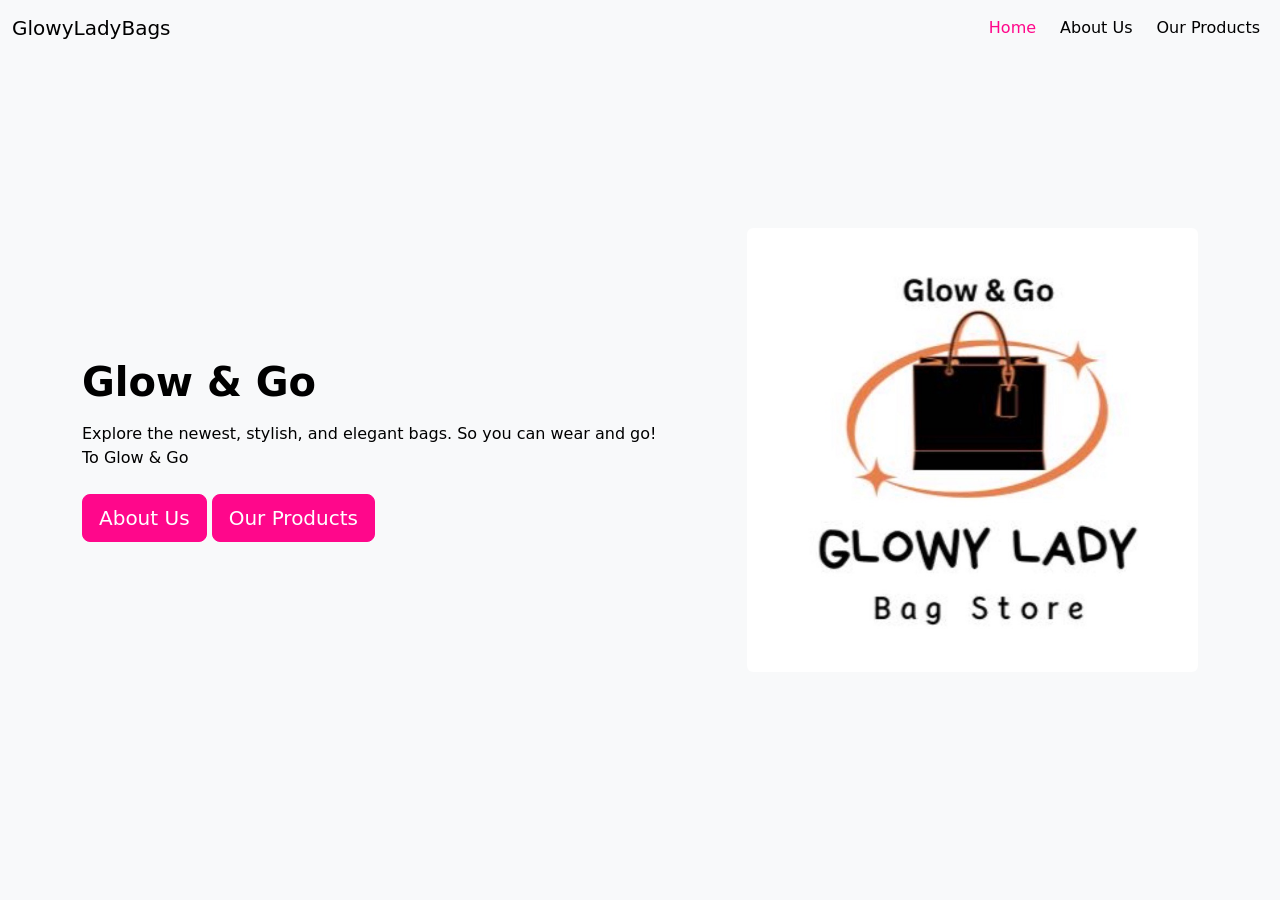
==== index.html @ aa00d47a "first commit" ====
<!doctype html>
<html lang="en">
  <head>
    <meta charset="UTF-8" />
    <meta name="viewport" content="width=device-width, initial-scale=1.0" />
    <title>Glowy Lady Bags Portfolio</title>
    <link rel="stylesheet" href="bootstrap.css" />
    <link rel="stylesheet" href="style.css" />
    <script src="bootstrap.js"></script>
    <style></style>
  </head>
  <body>
    <nav class="navbar navbar-expand-sm bg-light navbar-light fixed-top">
      <div class="container-fluid">
        <a class="navbar-brand" href="index.html">GlowyLadyBags</a>
        <button
          class="navbar-toggler"
          type="button"
          data-bs-toggle="collapse"
          data-bs-target="#collapsibleNavbar"
        >
          <span class="navbar-toggler-icon"></span>
        </button>
        <div class="collapse navbar-collapse" id="collapsibleNavbar">
          <ul class="navbar-nav ms-auto align-items-lg-center gap-lg-2">
            <li class="nav-item">
              <a class="nav-link active" href="index.html">Home</a>
            </li>
            <li class="nav-item">
              <a class="nav-link" href="aboutus.html">About Us</a>
            </li>

            <li class="nav-item">
              <a class="nav-link" href="products.html">Our Products</a>
            </li>

          </ul>
        </div>
      </div>
    </nav>

    <section class="hero-section d-flex align-items-center">
      <div class="container">
        <div class="row align-items-center">
          <div class="col-lg-7">
            <h1 class="fw-bold">Glow & Go</h1>
            <p class="mt-3">
              Explore the newest, stylish, and elegant bags. So you can wear and go!
              <br> To Glow & Go
            </p>

            <div class="mt-4">
              <a href="aboutus.html" class="btn btn-pink btn-lg"
                >About Us</a
              >
              <a href="products.html" class="btn btn-pink btn-lg"
                > Our Products</a
              >
            </div>
          </div>

          <div class="col-lg-5">
            <img
              src="assets/logoGlowyLady.jpeg"
              alt="Logo"
              class="img-fluid rounded"
            />
          </div>
        </div>
      </div>
    </section>

  </body>
</html>
---- style.css ----
body{
    color: #000000;
}

h1, h2, h3, h4, h5, h6, p {
    color: #000000;
}

.navbar .nav-link{
    color:#000000;
    transition:0.3s;
}

.navbar .nav-link:hover{
    color:#ff078b;
}
.navbar .nav-link.active{
     color:#ff078b;
}

.hero-section{
    min-height: 100vh;
    background-color: #f8f9fa;
}

.hero-section h1,
.hero-section p {
    color: #000000;
}

.hero-section-sm{
    min-height: 30vh;
    display: flex;
    align-items: center;
    background-color: #f8f9fa;
}

.btn-pink{
    background-color: #ff078b;
    border-color: #ff078b;
    color: #ffffff;
}

.btn-pink:hover{
    background-color: #d4066f;
    border-color: #d4066f;
    color: #ffffff;
}

.product-card{
    border: none;
    box-shadow: 0 2px 8px rgba(0,0,0,0.08);
    transition: transform 0.2s ease;
}

.product-card:hover{
    transform: translateY(-4px);
}
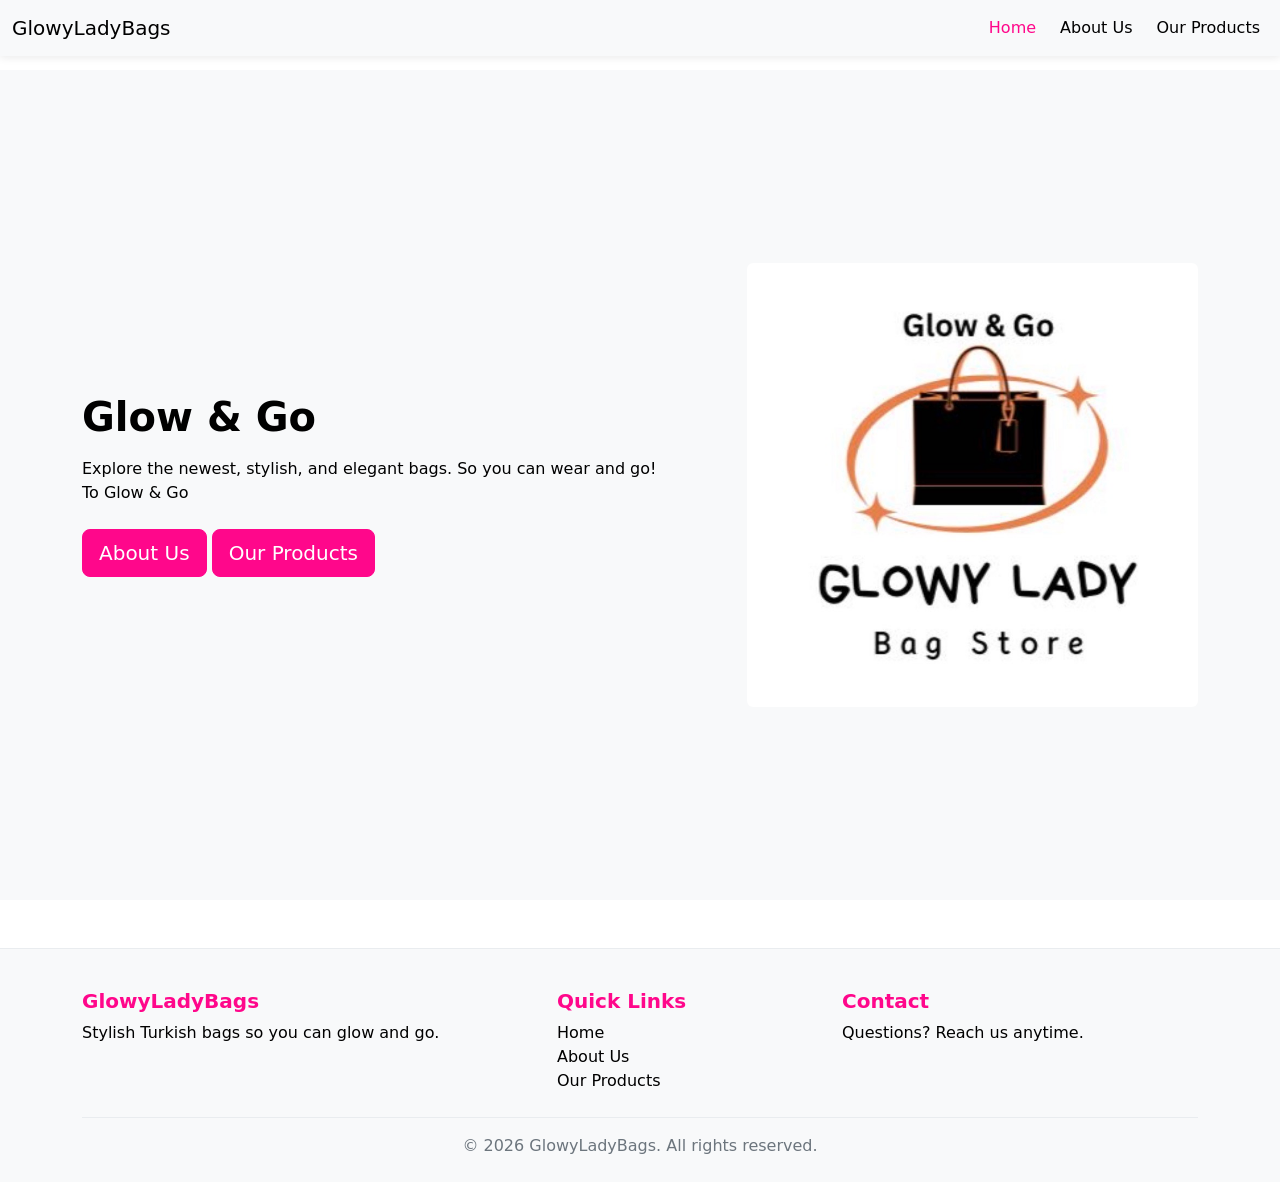
==== commit 2fca2006: "fixes" ====
--- a/index.html
+++ b/index.html
@@ -70,5 +70,29 @@
       </div>
     </section>
 
+    <footer class="site-footer">
+      <div class="container">
+        <div class="row">
+          <div class="col-md-5 mb-4 mb-md-0">
+            <h5>GlowyLadyBags</h5>
+            <p class="mb-0">Stylish Turkish bags so you can glow and go.</p>
+          </div>
+          <div class="col-md-3 mb-4 mb-md-0">
+            <h5>Quick Links</h5>
+            <ul class="list-unstyled mb-0">
+              <li><a href="index.html">Home</a></li>
+              <li><a href="aboutus.html">About Us</a></li>
+              <li><a href="products.html">Our Products</a></li>
+            </ul>
+          </div>
+          <div class="col-md-4">
+            <h5>Contact</h5>
+            <p class="mb-0">Questions? Reach us anytime.</p>
+          </div>
+        </div>
+        <p class="footer-copy text-center mb-0">&copy; 2026 GlowyLadyBags. All rights reserved.</p>
+      </div>
+    </footer>
+
   </body>
 </html>
--- a/style.css
+++ b/style.css
@@ -1,5 +1,11 @@
 body{
     color: #000000;
+    padding-top: 70px;
+}
+
+.navbar {
+    z-index: 1030;
+    box-shadow: 0 2px 8px rgba(0, 0, 0, 0.08);
 }
 
 h1, h2, h3, h4, h5, h6, p {
@@ -19,7 +25,7 @@
 }
 
 .hero-section{
-    min-height: 100vh;
+    min-height: calc(100vh - 70px);
     background-color: #f8f9fa;
 }
 
@@ -55,4 +61,32 @@
 
 .product-card:hover{
     transform: translateY(-4px);
+}
+
+.site-footer{
+    background-color: #f8f9fa;
+    border-top: 1px solid #e9ecef;
+    padding: 2.5rem 0 1.5rem;
+    margin-top: 3rem;
+}
+
+.site-footer h5{
+    color: #ff078b;
+    font-weight: 700;
+}
+
+.site-footer a{
+    color: #000000;
+    text-decoration: none;
+}
+
+.site-footer a:hover{
+    color: #ff078b;
+}
+
+.site-footer .footer-copy{
+    border-top: 1px solid #e9ecef;
+    margin-top: 1.5rem;
+    padding-top: 1rem;
+    color: #6c757d;
 }
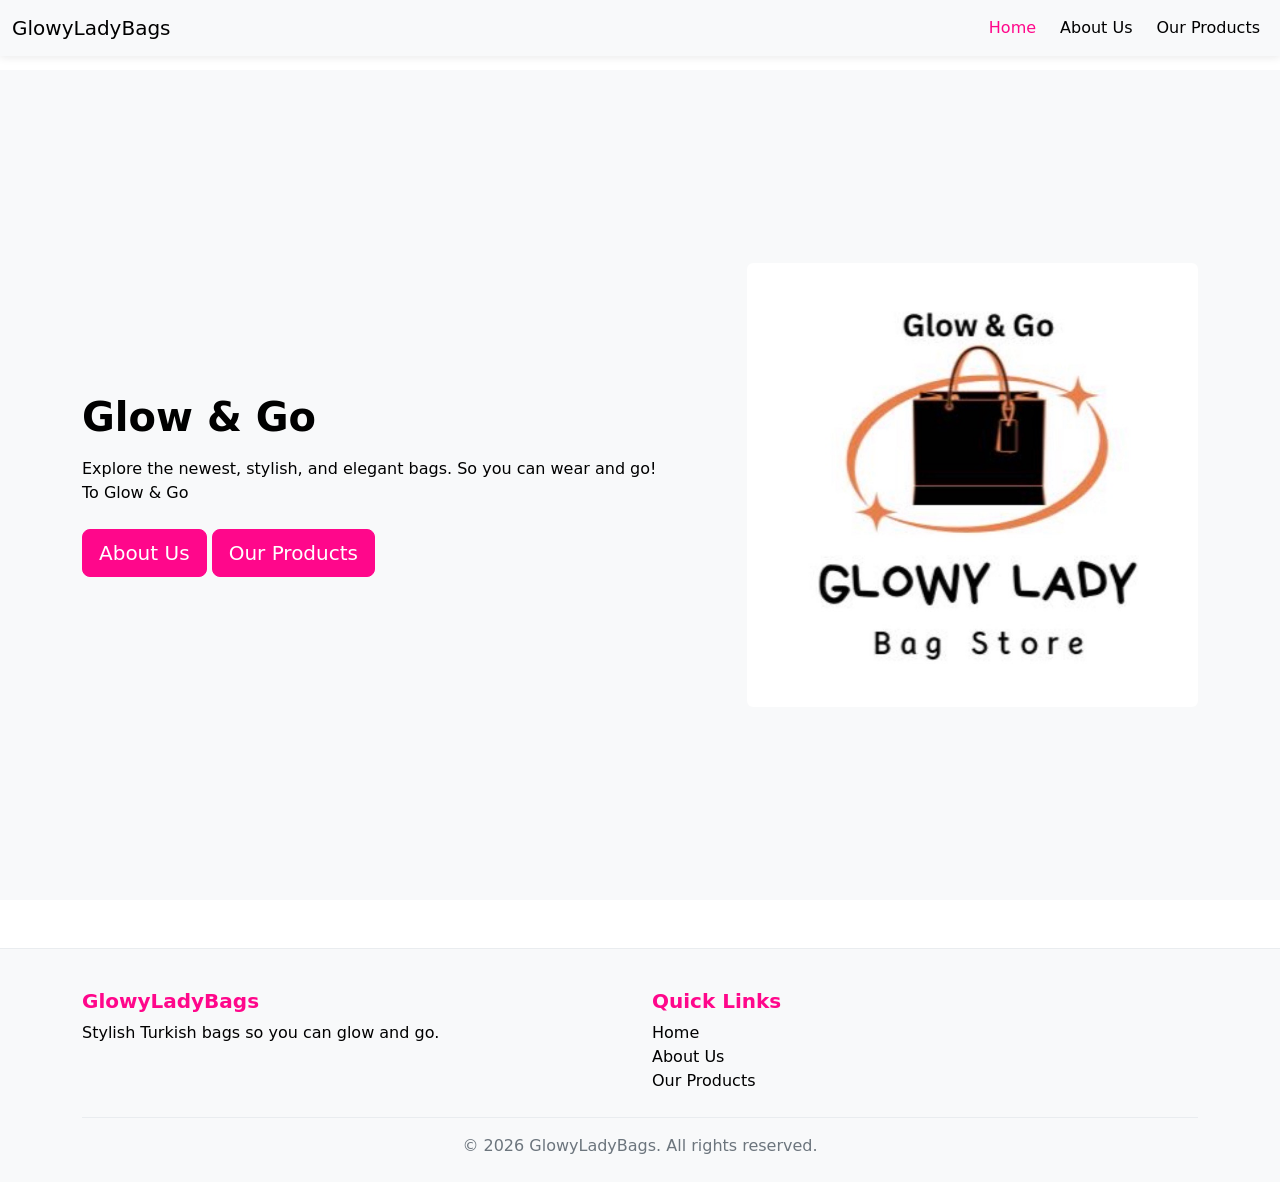
==== commit 6a571677: "change" ====
--- a/index.html
+++ b/index.html
@@ -73,21 +73,17 @@
     <footer class="site-footer">
       <div class="container">
         <div class="row">
-          <div class="col-md-5 mb-4 mb-md-0">
+          <div class="col-md-6 mb-4 mb-md-0">
             <h5>GlowyLadyBags</h5>
             <p class="mb-0">Stylish Turkish bags so you can glow and go.</p>
           </div>
-          <div class="col-md-3 mb-4 mb-md-0">
+          <div class="col-md-6">
             <h5>Quick Links</h5>
             <ul class="list-unstyled mb-0">
               <li><a href="index.html">Home</a></li>
               <li><a href="aboutus.html">About Us</a></li>
               <li><a href="products.html">Our Products</a></li>
             </ul>
-          </div>
-          <div class="col-md-4">
-            <h5>Contact</h5>
-            <p class="mb-0">Questions? Reach us anytime.</p>
           </div>
         </div>
         <p class="footer-copy text-center mb-0">&copy; 2026 GlowyLadyBags. All rights reserved.</p>
--- a/style.css
+++ b/style.css
@@ -53,6 +53,29 @@
     color: #ffffff;
 }
 
+#productsCarousel .carousel-item img{
+    height: 420px;
+    object-fit: cover;
+}
+
+@media (max-width: 767.98px) {
+    #productsCarousel .carousel-item img{
+        height: 280px;
+    }
+}
+
+#productsCarousel .carousel-caption{
+    background-color: rgba(0, 0, 0, 0.45);
+    border-radius: 8px;
+    padding: 0.75rem 1rem;
+}
+
+#productsCarousel .carousel-caption h5,
+#productsCarousel .carousel-caption p{
+    color: #ffffff;
+    margin-bottom: 0.25rem;
+}
+
 .product-card{
     border: none;
     box-shadow: 0 2px 8px rgba(0,0,0,0.08);
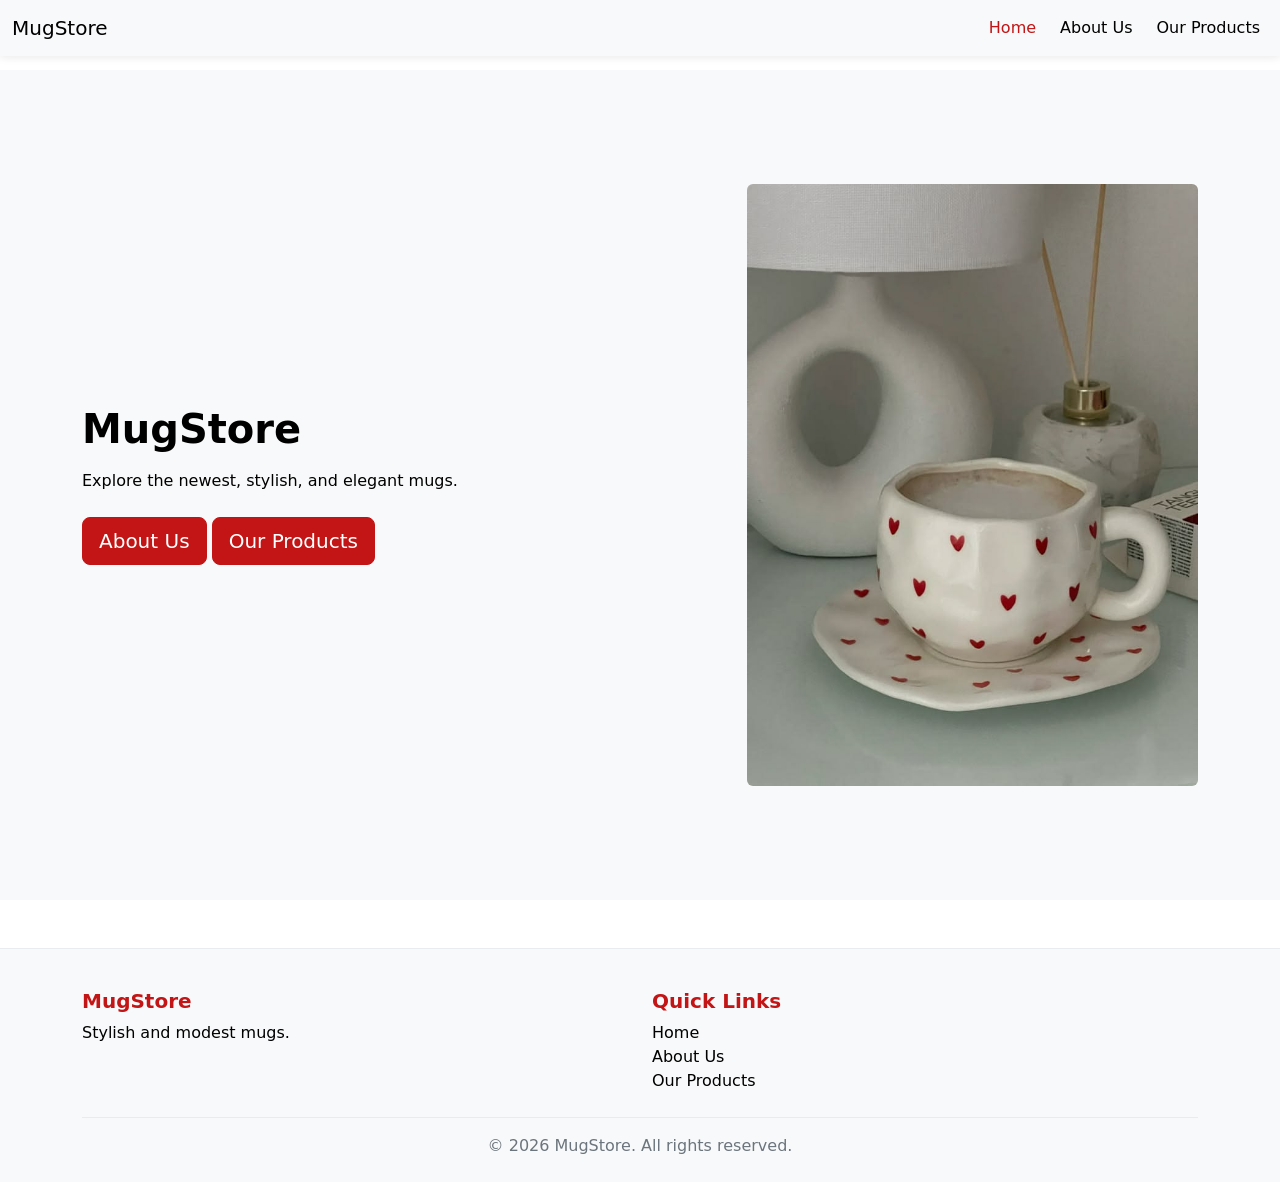
==== commit 981b1489: "changes" ====
--- a/index.html
+++ b/index.html
@@ -3,7 +3,7 @@
   <head>
     <meta charset="UTF-8" />
     <meta name="viewport" content="width=device-width, initial-scale=1.0" />
-    <title>Glowy Lady Bags Portfolio</title>
+    <title>MugStore Portfolio</title>
     <link rel="stylesheet" href="bootstrap.css" />
     <link rel="stylesheet" href="style.css" />
     <script src="bootstrap.js"></script>
@@ -12,7 +12,7 @@
   <body>
     <nav class="navbar navbar-expand-sm bg-light navbar-light fixed-top">
       <div class="container-fluid">
-        <a class="navbar-brand" href="index.html">GlowyLadyBags</a>
+        <a class="navbar-brand" href="index.html">MugStore</a>
         <button
           class="navbar-toggler"
           type="button"
@@ -43,10 +43,9 @@
       <div class="container">
         <div class="row align-items-center">
           <div class="col-lg-7">
-            <h1 class="fw-bold">Glow & Go</h1>
+            <h1 class="fw-bold">MugStore</h1>
             <p class="mt-3">
-              Explore the newest, stylish, and elegant bags. So you can wear and go!
-              <br> To Glow & Go
+              Explore the newest, stylish, and elegant mugs. 
             </p>
 
             <div class="mt-4">
@@ -61,8 +60,8 @@
 
           <div class="col-lg-5">
             <img
-              src="assets/logoGlowyLady.jpeg"
-              alt="Logo"
+              src="assets/mug.jpg"
+              alt="mugs"
               class="img-fluid rounded"
             />
           </div>
@@ -74,8 +73,8 @@
       <div class="container">
         <div class="row">
           <div class="col-md-6 mb-4 mb-md-0">
-            <h5>GlowyLadyBags</h5>
-            <p class="mb-0">Stylish Turkish bags so you can glow and go.</p>
+            <h5>MugStore</h5>
+            <p class="mb-0">Stylish and modest mugs.</p>
           </div>
           <div class="col-md-6">
             <h5>Quick Links</h5>
@@ -86,7 +85,7 @@
             </ul>
           </div>
         </div>
-        <p class="footer-copy text-center mb-0">&copy; 2026 GlowyLadyBags. All rights reserved.</p>
+        <p class="footer-copy text-center mb-0">&copy; 2026 MugStore. All rights reserved.</p>
       </div>
     </footer>
 
--- a/style.css
+++ b/style.css
@@ -6,6 +6,7 @@
 .navbar {
     z-index: 1030;
     box-shadow: 0 2px 8px rgba(0, 0, 0, 0.08);
+    align-items: left !important;
 }
 
 h1, h2, h3, h4, h5, h6, p {
@@ -18,10 +19,10 @@
 }
 
 .navbar .nav-link:hover{
-    color:#ff078b;
+    color:rgb(195, 21, 21);
 }
 .navbar .nav-link.active{
-     color:#ff078b;
+     color:rgb(195, 21, 21);
 }
 
 .hero-section{
@@ -42,38 +43,58 @@
 }
 
 .btn-pink{
-    background-color: #ff078b;
-    border-color: #ff078b;
+    background-color:rgb(195, 21, 21);
+    border-color: rgb(195, 21, 21);
     color: #ffffff;
 }
 
 .btn-pink:hover{
-    background-color: #d4066f;
-    border-color: #d4066f;
+    background-color: rgb(195, 21, 21); 
+    border-color: rgb(195, 21, 21);
     color: #ffffff;
 }
 
+#productsCarousel .carousel-item {
+    background-color: #f8f9fa;
+}
+
 #productsCarousel .carousel-item img{
-    height: 420px;
-    object-fit: cover;
+    height: 520px;
+    width: 100%;
+    object-fit: contain;
 }
 
 @media (max-width: 767.98px) {
     #productsCarousel .carousel-item img{
-        height: 280px;
+        height: 340px;
     }
 }
 
+.product-card .card-img-top {
+    height: 280px;
+    object-fit: contain;
+    background-color: #f8f9fa;
+}
+
 #productsCarousel .carousel-caption{
-    background-color: rgba(0, 0, 0, 0.45);
-    border-radius: 8px;
-    padding: 0.75rem 1rem;
+    position: static;
+    background-color: transparent;
+    padding: 1rem 0.75rem 0.25rem;
 }
 
 #productsCarousel .carousel-caption h5,
 #productsCarousel .carousel-caption p{
-    color: #ffffff;
+    color: #000000;
     margin-bottom: 0.25rem;
+}
+
+#productsCarousel .carousel-indicators {
+    position: static;
+    margin: 0.75rem 0 0;
+}
+
+#productsCarousel .carousel-indicators [data-bs-target] {
+    background-color: #000000;
 }
 
 .product-card{
@@ -94,7 +115,7 @@
 }
 
 .site-footer h5{
-    color: #ff078b;
+    color: rgb(195, 21, 21);
     font-weight: 700;
 }
 
@@ -104,7 +125,7 @@
 }
 
 .site-footer a:hover{
-    color: #ff078b;
+    color: rgb(195, 21, 21);
 }
 
 .site-footer .footer-copy{
